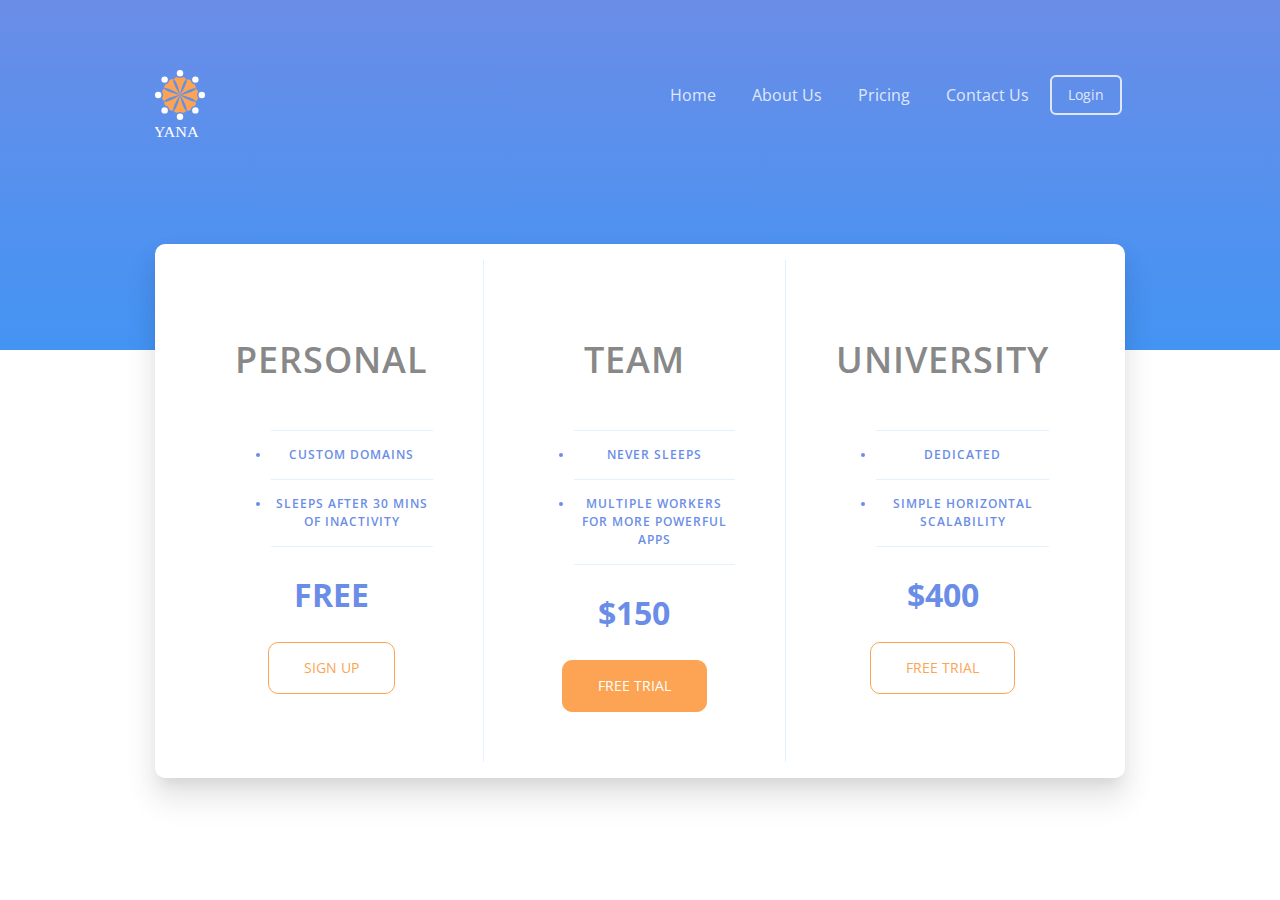
==== pricing.html @ 25395c1e "pricing page" ====
<!doctype html>
<html lang="en">
    <head>
        <meta charset="utf-8" />
        <link rel="icon" type="image/png" href="assets/img/favicon.ico">
        <meta http-equiv="X-UA-Compatible" content="IE=edge,chrome=1" />
        <title>Yana LLC | Home Page</title>
        <meta content='width=device-width, initial-scale=1.0, maximum-scale=1.0, user-scalable=0' name='viewport' />
        <meta name="viewport" content="width=device-width" />

        <link href="assets/css/bootstrap.css" rel="stylesheet" />
        <link href="assets/css/landing-page.css" rel="stylesheet"/>
        <link href="assets/css/pricing.css" rel="stylesheet"/>

        <!--     Fonts and icons     -->
        <link href="https://maxcdn.bootstrapcdn.com/font-awesome/4.2.0/css/font-awesome.min.css" rel="stylesheet">
        <link href='https://fonts.googleapis.com/css?family=Open+Sans:300italic,400,300' rel='stylesheet' type='text/css'>
        <link href="assets/css/pe-icon-7-stroke.css" rel="stylesheet" />

    </head>
    <body class="landing-page landing-page1">
        <nav class="navbar navbar-transparent navbar-top" role="navigation">
            <div class="container">
                <!-- Brand and toggle get grouped for better mobile display -->
                <div class="navbar-header">
                    <button id="menu-toggle" type="button" class="navbar-toggle" data-toggle="collapse" data-target="#example">
                    <span class="sr-only">Toggle navigation</span>
                    <span class="icon-bar bar1"></span>
                    <span class="icon-bar bar2"></span>
                    <span class="icon-bar bar3"></span>
                    </button>
                    <a href="http://www.creative-tim.com">
                        <div class="logo-container">
                            <div class="logo">
                                <img src="assets/img/yanasecondary.svg" alt="Yana Logo">
                                <img src="assets/img/yanawordssecondary.svg" alt="Yana Logo">
                            </div>
                        </div>
                    </a>
                </div>
                <!-- Collect the nav links, forms, and other content for toggling -->
                <div class="collapse navbar-collapse" id="example" >
                    <ul class="nav navbar-nav navbar-right">
                        <li>
                            <a href="index.html">
                            Home
                            </a>
                        </li>
                        <li>
                            <a href="#">
                            About Us
                            </a>
                        </li>
                        <li>
                            <a href="#pricing.html">
                            Pricing
                            </a>
                        </li>
                        <li>
                            <a href="#">
                            Contact Us
                            </a>
                        </li>
                        <li>
                            <a href="#" class="btn btn-neutral btn-lg">
                            Login
                            </a>
                        </li>
                    </ul>
                </div>
                <!-- /.navbar-collapse -->
            </div>
        </nav>
        <div class="background">
  <div class="container">
    <div class="panel pricing-table">

      <div class="pricing-plan">
        <img src="https://s22.postimg.cc/8mv5gn7w1/paper-plane.png" alt="" class="pricing-img">
        <h2 class="pricing-header">Personal</h2>
        <ul class="pricing-features">
          <li class="pricing-features-item">Custom domains</li>
          <li class="pricing-features-item">Sleeps after 30 mins of inactivity</li>
        </ul>
        <span class="pricing-price">Free</span>
        <a href="#/" class="pricing-button">Sign up</a>
      </div>

      <div class="pricing-plan">
        <img src="https://s28.postimg.cc/ju5bnc3x9/plane.png" alt="" class="pricing-img">
        <h2 class="pricing-header">Team</h2>
        <ul class="pricing-features">
          <li class="pricing-features-item">Never sleeps</li>
          <li class="pricing-features-item">Multiple workers for more powerful apps</li>
        </ul>
        <span class="pricing-price">$150</span>
        <a href="#/" class="pricing-button is-featured">Free trial</a>
      </div>

      <div class="pricing-plan">
        <img src="https://s21.postimg.cc/tpm0cge4n/space-ship.png" alt="" class="pricing-img">
        <h2 class="pricing-header">University</h2>
        <ul class="pricing-features">
          <li class="pricing-features-item">Dedicated</li>
          <li class="pricing-features-item">Simple horizontal scalability</li>
        </ul>
        <span class="pricing-price">$400</span>
        <a href="#/" class="pricing-button">Free trial</a>
      </div>

    </div>
  </div>
</div>
    </body>
    <script src="assets/js/jquery-1.10.2.js" type="text/javascript"></script>
    <script src="assets/js/jquery-ui-1.10.4.custom.min.js" type="text/javascript"></script>
    <script src="assets/js/bootstrap.js" type="text/javascript"></script>
    <script src="assets/js/awesome-landing-page.js" type="text/javascript"></script>
</html>
---- assets/css/landing-page.css ----
/*!

 =========================================================
 * Awesome Landing Page - v1.2.2
 =========================================================

 * Product Page: https://www.creative-tim.com/product/awesome-landing-page
 * Copyright 2017 Creative Tim (http://www.creative-tim.com)
 * Licensed under MIT (https://github.com/creativetimofficial/awesome-landing-page/blob/master/LICENSE.md)

 =========================================================

 * The above copyright notice and this permission notice shall be included in all copies or substantial portions of the Software.
 */

/*           Font Smoothing      */
h1, .h1, h2, .h2, h3, .h3, h4, .h4, h5, .h5, h6, .h6, p, .navbar, .brand, .btn-simple, a, .td-name, td {
  -moz-osx-font-smoothing: grayscale;
  -webkit-font-smoothing: antialiased;
  font-family: "Helvetica Neue","Open Sans",Arial,sans-serif;
}

h1, .h1, h2, .h2, h3, .h3, h4, .h4 {
  font-weight: 400;
  margin: 30px 0 15px;
}

h1, .h1 {
  font-size: 52px;
}

h2, .h2 {
  font-size: 36px;
}

h3, .h3 {
  font-size: 28px;
  margin: 20px 0 10px;
}

h4, .h4 {
  font-size: 22px;
  line-height: 30px;
}

h5, .h5 {
  font-size: 18px;
  margin-bottom: 15px;
}

h6, .h6 {
  font-size: 14px;
  font-weight: 600;
  text-transform: uppercase;
}

p {
  font-size: 16px;
  line-height: 1.5;
}

/*     General overwrite     */
body {
  font-family: "Helvetica Neue","Open Sans",Arial,sans-serif;
}

a {
  color: #2ca8ff;
}
a:hover, a:focus {
  color: #109cff;
  text-decoration: none;
}

a:focus, a:active {
  outline: 0;
}

.navbar {
  -webkit-transition: all 300ms linear;
  -moz-transition: all 300ms linear;
  -o-transition: all 300ms linear;
  -ms-transition: all 300ms linear;
  transition: all 300ms linear;
}

.btn-hover, i {
  -webkit-transition: all 150ms linear;
  -moz-transition: all 150ms linear;
  -o-transition: all 150ms linear;
  -ms-transition: all 150ms linear;
  transition: all 150ms linear;
}

.fa {
  width: 18px;
  text-align: center;
}

.btn {
  border-width: 2px;
  background-color: transparent;
  font-weight: 400;
  opacity: 0.8;
  filter: alpha(opacity=80);
  padding: 8px 16px;
  border-color: #888888;
  color: #888888;
}
.btn:hover, .btn:focus, .btn:active, .btn.active, .open > .btn.dropdown-toggle {
  background-color: transparent;
  color: #777777;
  border-color: #777777;
}
.btn:disabled, .btn[disabled], .btn.disabled {
  background-color: transparent;
  border-color: #888888;
}
.btn.btn-fill {
  color: white;
  background-color: #888888;
  opacity: 1;
  filter: alpha(opacity=100);
}
.btn.btn-fill:hover, .btn.btn-fill:focus, .btn.btn-fill:active, .btn.btn-fill.active, .open > .btn.btn-fill.dropdown-toggle {
  background-color: #777777;
  color: white;
}
.btn.btn-fill .caret {
  border-top-color: white;
}
.btn .caret {
  border-top-color: #888888;
}
.btn:hover, .btn:focus {
  opacity: 1;
  filter: alpha(opacity=100);
  outline: 0 !important;
}
.btn:active, .btn.active, .open > .btn.dropdown-toggle {
  -webkit-box-shadow: none;
  box-shadow: none;
  outline: 0 !important;
}
.btn.btn-icon {
  padding: 8px;
}

.btn-primary {
  border-color: #3472f7;
  color: #3472f7;
}
.btn-primary:hover, .btn-primary:focus, .btn-primary:active, .btn-primary.active, .open > .btn-primary.dropdown-toggle {
  background-color: transparent;
  color: #1d62f0;
  border-color: #1d62f0;
}
.btn-primary:disabled, .btn-primary[disabled], .btn-primary.disabled {
  background-color: transparent;
  border-color: #3472f7;
}
.btn-primary.btn-fill {
  color: white;
  background-color: #3472f7;
  opacity: 1;
  filter: alpha(opacity=100);
}
.btn-primary.btn-fill:hover, .btn-primary.btn-fill:focus, .btn-primary.btn-fill:active, .btn-primary.btn-fill.active, .open > .btn-primary.btn-fill.dropdown-toggle {
  background-color: #1d62f0;
  color: white;
}
.btn-primary.btn-fill .caret {
  border-top-color: white;
}
.btn-primary .caret {
  border-top-color: #3472f7;
}

.btn-success {
  border-color: #3ABE41;
  color: #3ABE41;
}
.btn-success:hover, .btn-success:focus, .btn-success:active, .btn-success.active, .open > .btn-success.dropdown-toggle {
  background-color: transparent;
  color: #3ABE41;
  border-color: #34aa3a;
}
.btn-success:disabled, .btn-success[disabled], .btn-success.disabled {
  background-color: transparent;
  border-color: #3ABE41;
}
.btn-success.btn-fill {
  color: white;
  background-color: #3ABE41;
  opacity: 1;
  filter: alpha(opacity=100);
}
.btn-success.btn-fill:hover, .btn-success.btn-fill:focus, .btn-success.btn-fill:active, .btn-success.btn-fill.active, .open > .btn-success.btn-fill.dropdown-toggle {
  background-color: #34aa3a;
  color: white;
}
.btn-success.btn-fill .caret {
  border-top-color: white;
}
.btn-success .caret {
  border-top-color: #3ABE41;
}

.btn-info {
  border-color: #FCA453;
  color: #FCA453;
}
.btn-info:hover, .btn-info:focus, .btn-info:active, .btn-info.active, .open > .btn-info.dropdown-toggle {
  background-color: transparent;
  color: #109cff;
  border-color: #FCA453;
}
.btn-info:disabled, .btn-info[disabled], .btn-info.disabled {
  background-color: transparent;
  border-color: #FCA453;
}
.btn-info.btn-fill {
  color: white;
  background-color: #FCA453;
  opacity: 1;
  filter: alpha(opacity=100);
}
.btn-info.btn-fill:hover, .btn-info.btn-fill:focus, .btn-info.btn-fill:active, .btn-info.btn-fill.active, .open > .btn-info.btn-fill.dropdown-toggle {
  background-color: #fff;
  color: #FCA453;
}
.btn-info.btn-fill .caret {
  border-top-color: white;
}
.btn-info .caret {
  border-top-color: #2ca8ff;
}

.btn-warning {
  border-color: #FFA17F;
  color: #FFA17F;
}
.btn-warning:hover, .btn-warning:focus, .btn-warning:active, .btn-warning.active, .open > .btn-warning.dropdown-toggle {
  background-color: transparent;
  color: #ff967f;
  border-color: #ff967f;
}
.btn-warning:disabled, .btn-warning[disabled], .btn-warning.disabled {
  background-color: transparent;
  border-color: #ff9500;
}
.btn-warning.btn-fill {
  color: white;
  background-color: #FFA17F;
  opacity: 1;
  filter: alpha(opacity=100);
}
.btn-warning.btn-fill:hover, .btn-warning.btn-fill:focus, .btn-warning.btn-fill:active, .btn-warning.btn-fill.active, .open > .btn-warning.btn-fill.dropdown-toggle {
  background-color: #ff967f;
  color: white;
}
.btn-warning.btn-fill .caret {
  border-top-color: white;
}
.btn-warning .caret {
  border-top-color: #ff9500;
}

.btn-danger {
  border-color: #E01724;
  color: #E01724;
}
.btn-danger:hover, .btn-danger:focus, .btn-danger:active, .btn-danger.active, .open > .btn-danger.dropdown-toggle {
  background-color: transparent;
  color: #C91420;
  border-color: #C91420;
}
.btn-danger:disabled, .btn-danger[disabled], .btn-danger.disabled {
  background-color: transparent;
  border-color: #E01724;
}
.btn-danger.btn-fill {
  color: white;
  background-color: #E01724;
  opacity: 1;
  filter: alpha(opacity=100);
}
.btn-danger.btn-fill:hover, .btn-danger.btn-fill:focus, .btn-danger.btn-fill:active, .btn-danger.btn-fill.active, .open > .btn-danger.btn-fill.dropdown-toggle {
  background-color: #C91420;
  color: white;
}
.btn-danger.btn-fill .caret {
  border-top-color: white;
}
.btn-danger .caret {
  border-top-color: #E01724;
}

.btn-neutral {
  border-color: white;
  color: white;
}
.btn-neutral:hover, .btn-neutral:focus, .btn-neutral:active, .btn-neutral.active, .open > .btn-neutral.dropdown-toggle {
  background-color: transparent;
  color: white;
  border-color: white;
}
.btn-neutral:disabled, .btn-neutral[disabled], .btn-neutral.disabled {
  background-color: transparent;
  border-color: white;
}
.btn-neutral.btn-fill {
  color: white;
  background-color: white;
  opacity: 1;
  filter: alpha(opacity=100);
}
.btn-neutral.btn-fill:hover, .btn-neutral.btn-fill:focus, .btn-neutral.btn-fill:active, .btn-neutral.btn-fill.active, .open > .btn-neutral.btn-fill.dropdown-toggle {
  background-color: white;
  color: white;
}
.btn-neutral.btn-fill .caret {
  border-top-color: white;
}
.btn-neutral .caret {
  border-top-color: white;
}
.btn-neutral:active, .btn-neutral.active, .open > .btn-neutral.dropdown-toggle {
  background-color: white;
  color: #888888;
}
.btn-neutral.btn-fill, .btn-neutral.btn-fill:hover, .btn-neutral.btn-fill:focus {
  color: #888888;
}
.btn-neutral.btn-simple:active, .btn-neutral.btn-simple.active {
  background-color: transparent;
}

.btn:disabled, .btn[disabled], .btn.disabled {
  opacity: 0.5;
  filter: alpha(opacity=50);
}

.btn-round {
  border-width: 1px;
  border-radius: 30px !important;
  padding: 9px 18px;
}
.btn-round.btn-icon {
  padding: 9px;
}

.btn-simple {
  border: 0;
  font-size: 16px;
  padding: 8px 16px;
}
.btn-simple.btn-icon {
  padding: 8px;
}

.btn-lg {
  font-size: 18px;
  border-radius: 6px;
  padding: 14px 30px;
  font-weight: 400;
}
.btn-lg.btn-round {
  padding: 15px 30px;
}
.btn-lg.btn-simple {
  padding: 16px 30px;
}

.btn-sm {
  font-size: 12px;
  border-radius: 3px;
  padding: 5px 10px;
}
.btn-sm.btn-round {
  padding: 6px 10px;
}
.btn-sm.btn-simple {
  padding: 7px 10px;
}

.btn-xs {
  font-size: 12px;
  border-radius: 3px;
  padding: 1px 5px;
}
.btn-xs.btn-round {
  padding: 2px 5px;
}
.btn-xs.btn-simple {
  padding: 3px 5px;
}

.btn-wd {
  min-width: 140px;
}

.btn-group.select {
  width: 100%;
}

.btn-group.select .btn {
  text-align: left;
}

.btn-group.select .caret {
  position: absolute;
  top: 50%;
  margin-top: -1px;
  right: 8px;
}

.section {
  padding: 30px 0;
  position: relative;
  background-color: #FFFFFF;
}

.section-orange {
  background-color: #FEF2E8;
}

.section-white {
  background-color: #FFFFFF;
}

.navbar {
  border: 0;
  font-size: 16px;
}
.navbar .navbar-brand {
  font-weight: 600;
  margin: 5px 0px;
  padding: 20px 15px;
  font-size: 20px;
}
.navbar .navbar-nav > li > a {
  padding: 10px 15px;
  margin: 15px 3px;
}
.navbar .navbar-nav > li > a.btn {
  margin: 15px 3px;
  padding: 8px 16px;
}
.navbar .navbar-nav > li > a.btn-round {
  margin: 16px 3px;
}
.navbar .navbar-nav > li > a [class^="fa"] {
  font-size: 19px;
  position: relative;
  top: 1px;
}
.navbar .btn {
  margin: 15px 3px;
  font-size: 14px;
}
.navbar .btn-simple {
  font-size: 16px;
}

.navbar-transparent .navbar-brand, [class*="navbar-ct"] .navbar-brand {
  color: white;
  opacity: 0.9;
  filter: alpha(opacity=90);
}
.navbar-transparent .navbar-brand:focus, .navbar-transparent .navbar-brand:hover, [class*="navbar-ct"] .navbar-brand:focus, [class*="navbar-ct"] .navbar-brand:hover {
  background-color: transparent;
  opacity: 1;
  filter: alpha(opacity=100);
}
.navbar-transparent .navbar-nav > li > a, [class*="navbar-ct"] .navbar-nav > li > a {
  color: white;
  border-color: white;
  opacity: 0.8;
  filter: alpha(opacity=80);
}
.navbar-transparent .navbar-nav > .active > a,
.navbar-transparent .navbar-nav > .active > a:hover,
.navbar-transparent .navbar-nav > .active > a:focus,
.navbar-transparent .navbar-nav > li > a:hover,
.navbar-transparent .navbar-nav > li > a:focus, [class*="navbar-ct"] .navbar-nav > .active > a,
[class*="navbar-ct"] .navbar-nav > .active > a:hover,
[class*="navbar-ct"] .navbar-nav > .active > a:focus,
[class*="navbar-ct"] .navbar-nav > li > a:hover,
[class*="navbar-ct"] .navbar-nav > li > a:focus {
  background-color: transparent;
  border-radius: 3px;
  color: white;
  opacity: 1;
  filter: alpha(opacity=100);
}
.navbar-transparent .navbar-nav > .dropdown > a .caret,
.navbar-transparent .navbar-nav > .dropdown > a:hover .caret,
.navbar-transparent .navbar-nav > .dropdown > a:focus .caret, [class*="navbar-ct"] .navbar-nav > .dropdown > a .caret,
[class*="navbar-ct"] .navbar-nav > .dropdown > a:hover .caret,
[class*="navbar-ct"] .navbar-nav > .dropdown > a:focus .caret {
  border-bottom-color: white;
  border-top-color: white;
}
.navbar-transparent .navbar-nav > .open > a,
.navbar-transparent .navbar-nav > .open > a:hover,
.navbar-transparent .navbar-nav > .open > a:focus, [class*="navbar-ct"] .navbar-nav > .open > a,
[class*="navbar-ct"] .navbar-nav > .open > a:hover,
[class*="navbar-ct"] .navbar-nav > .open > a:focus {
  background-color: transparent;
  color: white;
  opacity: 1;
  filter: alpha(opacity=100);
}
.navbar-transparent .btn-default, [class*="navbar-ct"] .btn-default {
  color: white;
  border-color: white;
}
.navbar-transparent .btn-default.btn-fill, [class*="navbar-ct"] .btn-default.btn-fill {
  color: #9a9a9a;
  background-color: white;
  opacity: 0.9;
  filter: alpha(opacity=90);
}
.navbar-transparent .btn-default.btn-fill:hover,
.navbar-transparent .btn-default.btn-fill:focus,
.navbar-transparent .btn-default.btn-fill:active,
.navbar-transparent .btn-default.btn-fill.active,
.navbar-transparent .open .dropdown-toggle.btn-fill.btn-default, [class*="navbar-ct"] .btn-default.btn-fill:hover,
[class*="navbar-ct"] .btn-default.btn-fill:focus,
[class*="navbar-ct"] .btn-default.btn-fill:active,
[class*="navbar-ct"] .btn-default.btn-fill.active,
[class*="navbar-ct"] .open .dropdown-toggle.btn-fill.btn-default {
  border-color: white;
  opacity: 1;
  filter: alpha(opacity=100);
}

.navbar-transparent .dropdown-menu .divider {
  background-color: rgba(255, 255, 255, 0.2);
}

.footer {
  background-color: white;
  line-height: 20px;
}
.footer nav > ul {
  list-style: none;
  margin: 0;
  padding: 0;
  font-weight: normal;
}
.footer nav > ul a:not(.btn) {
  color: #9a9a9a;
  display: block;
  margin-bottom: 3px;
}
.footer nav > ul a:not(.btn):hover, .footer nav > ul a:not(.btn):focus {
  color: #777777;
}
.footer .social-area {
  padding: 15px 0;
}
.footer .social-area h5 {
  padding-bottom: 15px;
}
.footer .social-area > a:not(.btn) {
  color: #9a9a9a;
  display: inline-block;
  vertical-align: top;
  padding: 10px 5px;
  font-size: 20px;
  font-weight: normal;
  line-height: 20px;
  text-align: center;
}
.footer .social-area > a:not(.btn):hover, .footer .social-area > a:not(.btn):focus {
  color: #777777;
}
.footer .copyright {
  color: #777777;
  padding: 10px 15px;
  margin: 15px 3px;
  line-height: 20px;
  text-align: center;
}
.footer hr {
  border-color: #dddddd;
}
.footer .title {
  color: #777777;
}

.footer:not(.footer-big) nav > ul {
  font-size: 16px;
}
.footer:not(.footer-big) nav > ul li {
  margin-left: 20px;
  float: left;
}
.footer:not(.footer-big) nav > ul a {
  padding: 10px 0px;
  margin: 15px 10px 15px 0px;
}

.footer-default {
  background-color: whitesmoke;
}

.btn-social {
  opacity: 0.85;
  padding: 8px 9px;
}
.btn-social .fa {
  font-size: 18px;
  vertical-align: middle;
  display: inline-block;
}
.btn-social.btn-simple {
  padding: 9px 5px;
  font-size: 16px;
}
.btn-social.btn-simple .fa {
  font-size: 20px;
  position: relative;
  top: -2px;
  width: 24px;
}

.btn-facebook {
  border-color: #3b5998;
  color: #3b5998;
}
.btn-facebook:hover, .btn-facebook:focus, .btn-facebook:active, .btn-facebook.active, .open > .btn-facebook.dropdown-toggle {
  background-color: transparent;
  color: #3b5998;
  border-color: #3b5998;
  opacity: 1;
}
.btn-facebook:disabled, .btn-facebook[disabled], .btn-facebook.disabled {
  background-color: transparent;
  border-color: #3b5998;
}
.btn-facebook.btn-fill {
  color: white;
  background-color: #3b5998;
  opacity: 0.9;
}
.btn-facebook.btn-fill:hover, .btn-facebook.btn-fill:focus, .btn-facebook.btn-fill:active, .btn-facebook.btn-fill.active, .open > .btn-facebook.btn-fill.dropdown-toggle {
  background-color: #3b5998;
  color: white;
  opacity: 1;
}

.btn-twitter {
  border-color: #55acee;
  color: #55acee;
}
.btn-twitter:hover, .btn-twitter:focus, .btn-twitter:active, .btn-twitter.active, .open > .btn-twitter.dropdown-toggle {
  background-color: transparent;
  color: #55acee;
  border-color: #55acee;
  opacity: 1;
}
.btn-twitter:disabled, .btn-twitter[disabled], .btn-twitter.disabled {
  background-color: transparent;
  border-color: #55acee;
}
.btn-twitter.btn-fill {
  color: white;
  background-color: #55acee;
  opacity: 0.9;
}
.btn-twitter.btn-fill:hover, .btn-twitter.btn-fill:focus, .btn-twitter.btn-fill:active, .btn-twitter.btn-fill.active, .open > .btn-twitter.btn-fill.dropdown-toggle {
  background-color: #55acee;
  color: white;
  opacity: 1;
}

.btn-pinterest {
  border-color: #cc2127;
  color: #cc2127;
}
.btn-pinterest:hover, .btn-pinterest:focus, .btn-pinterest:active, .btn-pinterest.active, .open > .btn-pinterest.dropdown-toggle {
  background-color: transparent;
  color: #cc2127;
  border-color: #cc2127;
  opacity: 1;
}
.btn-pinterest:disabled, .btn-pinterest[disabled], .btn-pinterest.disabled {
  background-color: transparent;
  border-color: #cc2127;
}
.btn-pinterest.btn-fill {
  color: white;
  background-color: #cc2127;
  opacity: 0.9;
}
.btn-pinterest.btn-fill:hover, .btn-pinterest.btn-fill:focus, .btn-pinterest.btn-fill:active, .btn-pinterest.btn-fill.active, .open > .btn-pinterest.btn-fill.dropdown-toggle {
  background-color: #cc2127;
  color: white;
  opacity: 1;
}
.border-top{
  border-top: 1px solid #e2e2e2;
}

.parallax .parallax-image  {
  width: 100%;
  position: relative;
  height: 100%;

}

.parallax .parallax-image.second-image{
  position: absolute;
  right: -200px;
  top: 0;
}

.landing-page ol{
  font-weight: 300;
}

.landing-page .section p{
  margin-top: 30px;
  line-height: 28px;
  font-size: 18px;
  font-weight: 200;
}
.landing-page .section-description h5 {
  margin-top: 40px;
}
.landing-page .img-container {
  border-radius: 10px;
  overflow: hidden;
}
.landing-page .img-container img {
  width: 100%;
}
.landing-page .section-testimonials .carousel-control {
  left: -70px;
}
.landing-page .section-testimonials .carousel-control .fa {
  top: 40%;
}
.landing-page .section-testimonials .carousel-control.right {
  right: -40px;
  left: auto;
}
.landing-page .section-clients {
  padding: 50px 0;
}
.landing-page .section-clients .info .icon {
  background: transparent;
}
.landing-page .section-clients .icon i {
  color: #AAAAAA;
}
.landing-page .section-clients h3 {
  margin-top: 10px;
}
.landing-page .social-line {
  border-bottom: 1px solid #dddddd;
}
.landing-page .carousel-indicators {
  bottom: -50px;
}
.landing-page .carousel-indicators li {
  margin: 1px 10px;
  border-color: #888888;
}
.landing-page .carousel-indicators .active{
  background-color: #888888;
}
.landing-page .carousel-indicators.carousel-indicators-blue li {
  border-color: #00bbff;
}
.landing-page .carousel-indicators.carousel-indicators-blue .active {
  background-color: #00bbff;
}
.landing-page .carousel-indicators.carousel-indicators-green li {
  border-color: #3ABE41;
}
.landing-page .carousel-indicators.carousel-indicators-green .active {
  background-color: #3ABE41;
}
.landing-page .carousel-indicators.carousel-indicators-orange li {
  border-color: #FFA17F;
}
.landing-page .carousel-indicators.carousel-indicators-orange .active {
  background-color: #FFA17F;
}
.landing-page .carousel-indicators.carousel-indicators-red li {
  border-color: #E01724;
}
.landing-page .carousel-indicators.carousel-indicators-red .active {
  background-color: #E01724;
}
.landing-page .carousel-inner > .item > img,
.landing-page .carousel-inner > .item > a > img {
  display: block;
  margin: 0 auto;
  height: auto;
  border-radius: 10px;
  width: 100%;
}
.landing-page .carousel.fade {
  opacity: 1;
}
.landing-page .carousel.fade .item {
  -moz-transition: opacity ease-in-out .7s;
  -o-transition: opacity ease-in-out .7s;
  -webkit-transition: opacity ease-in-out .7s;
  transition: opacity ease-in-out .7s;
  left: 0 !important;
  opacity: 0;
  top: 0;
  position: absolute;
  width: 100%;
  display: block !important;
  z-index: 1;
}
.landing-page .carousel.fade .item:first-child {
  top: auto;
  position: relative;
}
.landing-page .carousel.fade .item.active {
  opacity: 1;
  -moz-transition: opacity ease-in-out .7s;
  -o-transition: opacity ease-in-out .7s;
  -webkit-transition: opacity ease-in-out .7s;
  transition: opacity ease-in-out .7s;
  z-index: 2;
}

.section.section-clients {
  padding: 0;
}
.logo-container .logo{
    overflow: hidden;
    width: 50px;
    float: left;
}

.logo-container .brand{
    font-size: 18px;
    color: #FFFFFF;
    line-height: 20px;
    float: left;
    margin-left: 10px;
    margin-top: 5px;
    width: 50px;
    height: 50px;
}
.logo-container{
    margin-top: 10px;
}
.logo-container .logo img{
    width: 100%;
}

.landing-page1 .container{
  max-width: 970px;
}

.landing-page2 .container{
  max-width: 1170px;
}

 .header-text{
      text-transform: uppercase;
      font-weight: 200;
      color: #333;
      margin-bottom: 20px;
      font-size: 30px;
      position: relative;
      line-height: 24px;
}
.section-clients .header-text,
.section-clients p {
  color: #fff;
  font-weight: 600;
}
.landing-page .navbar-top {
  position: absolute;
  top: 0;
  right: 0;
  left: 0;
  z-index: 1030;
}

.landing-page .parallax {
  width: 100%;
  height: auto;

  display: block;
  background-size: 100%;
}
.landing-page .parallax.section-clients {
  height: 550px;
  margin-top: 80px;
  overflow: hidden;
  padding-top: 50px;
}

.landing-page .parallax .container{
  z-index: 2;
  position: absolute;
  top: 0;
  margin-left: auto;
  margin-right: auto;
  left: 0;
  right: 0;
}

.filter-gradient{
  position: relative;
}
.filter-gradient:after{
    background-size: 2000px;
    position: absolute;
    left: 0;
    top: 0;
    width: 100%;
    height: 100%;
    display: block;
    z-index: 1;
    content: "";
    opacity: .7;
}
.filter-gradient.gray:after{
/* IE9 SVG, needs conditional override of 'filter' to 'none' */
background: url([data-uri]);
background: -moz-linear-gradient(top,  rgba(35,37,38,1) 0%, rgba(65,67,69,0.87) 100%); /* FF3.6+ */
background: -webkit-gradient(linear, left top, left bottom, color-stop(0%,rgba(35,37,38,1)), color-stop(100%,rgba(65,67,69,0.87))); /* Chrome,Safari4+ */
background: -webkit-linear-gradient(top,  rgba(35,37,38,1) 0%,rgba(65,67,69,0.87) 100%); /* Chrome10+,Safari5.1+ */
background: -o-linear-gradient(top,  rgba(35,37,38,1) 0%,rgba(65,67,69,0.87) 100%); /* Opera 11.10+ */
background: -ms-linear-gradient(top,  rgba(35,37,38,1) 0%,rgba(65,67,69,0.87) 100%); /* IE10+ */
background: linear-gradient(to bottom,  rgba(35,37,38,1) 0%,rgba(65,67,69,0.87) 100%); /* W3C */
filter: progid:DXImageTransform.Microsoft.gradient( startColorstr='#232526', endColorstr='#de414345',GradientType=0 ); /* IE6-8 */

}
.filter-gradient.blue:after{
    background: rgba(54, 151, 142, 0.8) ; /* Old browsers */
    background: -moz-radial-gradient(center, ellipse cover,  #1e5799 0%, rgba(54, 151, 142, 0.8)  0%, #0C526C 100%, #3d7eaa 100%, #182848 100%, #6e48aa 100%, #6e48aa 100%); /* FF3.6+ */
    background: -webkit-gradient(radial, center center, 0px, center center, 100%, color-stop(0%,#1e5799), color-stop(0%,rgba(54, 151, 142, 0.8) ), color-stop(100%,#0C526C), color-stop(100%,#3d7eaa), color-stop(100%,#182848), color-stop(100%,#6e48aa), color-stop(100%,#6e48aa)); /* Chrome,Safari4+ */
    background: -webkit-radial-gradient(center, ellipse cover,  #1e5799 0%,rgba(54, 151, 142, 0.8)  0%,#0C526C 100%,#3d7eaa 100%,#182848 100%,#6e48aa 100%,#6e48aa 100%); /* Chrome10+,Safari5.1+ */
    background: -o-radial-gradient(center, ellipse cover,  #1e5799 0%,rgba(54, 151, 142, 0.8)  0%,#0C526C 100%,#3d7eaa 100%,#182848 100%,#6e48aa 100%,#6e48aa 100%); /* Opera 12+ */
    background: -ms-radial-gradient(center, ellipse cover,  #1e5799 0%,rgba(54, 151, 142, 0.8)  0%,#0C526C 100%,#3d7eaa 100%,#182848 100%,#6e48aa 100%,#6e48aa 100%); /* IE10+ */
    background: radial-gradient(ellipse at center,  #1e5799 0%,rgba(54, 151, 142, 0.8)  0%,#0C526C 100%,#3d7eaa 100%,#182848 100%,#6e48aa 100%,#6e48aa 100%); /* W3C */
    filter: progid:DXImageTransform.Microsoft.gradient( startColorstr='rgba(54, 151, 142, 0.8) ', endColorstr='#6e48aa',GradientType=1 ); /* IE6-9 fallback on horizontal gradient */
}
.filter-gradient.green:after{
/* IE9 SVG, needs conditional override of 'filter' to 'none' */
background: url([data-uri]);
background: -moz-linear-gradient(45deg,  rgba(52,143,80,1) 0%, rgba(86, 211, 146, 0.75) 100%); /* FF3.6+ */
background: -webkit-gradient(linear, left bottom, right top, color-stop(0%,rgba(52,143,80,1)), color-stop(100%,rgba(86, 211, 146, 0.75))); /* Chrome,Safari4+ */
background: -webkit-linear-gradient(45deg,  rgba(52,143,80,1) 0%,rgba(86, 211, 146, 0.75) 100%); /* Chrome10+,Safari5.1+ */
background: -o-linear-gradient(45deg,  rgba(52,143,80,1) 0%,rgba(86, 211, 146, 0.75) 100%); /* Opera 11.10+ */
background: -ms-linear-gradient(45deg,  rgba(52,143,80,1) 0%,rgba(86, 211, 146, 0.75) 100%); /* IE10+ */
background: linear-gradient(45deg,  rgba(52,143,80,1) 0%,rgba(86, 211, 146, 0.75) 100%); /* W3C */
filter: progid:DXImageTransform.Microsoft.gradient( startColorstr='#348f50', endColorstr='#de56b4d3',GradientType=1 ); /* IE6-8 fallback on horizontal gradient */

}
.filter-gradient.orange:after{
/* IE9 SVG, needs conditional override of 'filter' to 'none' */
background: url([data-uri]);
background: -moz-linear-gradient(top,  rgba(255,161,127,1) 0%, rgba(0,34,62,0.87) 100%); /* FF3.6+ */
background: -webkit-gradient(linear, left top, left bottom, color-stop(0%,rgba(255,161,127,1)), color-stop(100%,rgba(0,34,62,0.87))); /* Chrome,Safari4+ */
background: -webkit-linear-gradient(top,  rgba(255,161,127,1) 0%,rgba(0,34,62,0.87) 100%); /* Chrome10+,Safari5.1+ */
background: -o-linear-gradient(top,  rgba(255,161,127,1) 0%,rgba(0,34,62,0.87) 100%); /* Opera 11.10+ */
background: -ms-linear-gradient(top,  rgba(255,161,127,1) 0%,rgba(0,34,62,0.87) 100%); /* IE10+ */
background: linear-gradient(to bottom,  rgba(255,161,127,1) 0%,rgba(0,34,62,0.87) 100%); /* W3C */
filter: progid:DXImageTransform.Microsoft.gradient( startColorstr='#ffa17f', endColorstr='#de00223e',GradientType=0 ); /* IE6-8 */

}
.filter-gradient.red:after{
/* IE9 SVG, needs conditional override of 'filter' to 'none' */
background: url([data-uri]);
background: -moz-radial-gradient(center, ellipse cover,  rgba(224, 23, 36, 0.7)  1%, rgba(86,17,17,1) 100%); /* FF3.6+ */
background: -webkit-gradient(radial, center center, 0px, center center, 100%, color-stop(1%,rgba(224, 23, 36, 0.7) ), color-stop(100%,rgba(86,17,17,1))); /* Chrome,Safari4+ */
background: -webkit-radial-gradient(center, ellipse cover,  rgba(224, 23, 36, 0.7)  1%,rgba(86,17,17,1) 100%); /* Chrome10+,Safari5.1+ */
background: -o-radial-gradient(center, ellipse cover,  rgba(224, 23, 36, 0.7)  1%,rgba(86,17,17,1) 100%); /* Opera 12+ */
background: -ms-radial-gradient(center, ellipse cover,  rgba(224, 23, 36, 0.7)  1%,rgba(86,17,17,1) 100%); /* IE10+ */
background: radial-gradient(ellipse at center,  rgba(224, 23, 36, 0.7)  1%,rgba(86,17,17,1) 100%); /* W3C */
filter: progid:DXImageTransform.Microsoft.gradient( startColorstr='#de8e0009', endColorstr='#561111',GradientType=1 ); /* IE6-8 fallback on horizontal gradient */

}
.section-no-padding{
  padding-bottom: 0;
}

.landing-page .footer{
  padding: 20px 0;
}
.landing-page .parallax .parallax-background{
  position: relative;
  z-index: 1;
  width: 100%;
  height: 100%;
}
.landing-page .parallax .parallax-background img{
  width: 100%;
  height: auto;
  position: relative;
}
.landing-page .parallax .parallax-image{
  width: 100%;
  margin: 0 auto;
  margin-top: 145px;
  float: right;
  text-align: center;
}

.landing-page .parallax .parallax-image img {
  height: auto;
  width: 100%;
}

.landing-page .parallax .parallax-image img.phone{
  width:100%;
  float: right;
}

.landing-page .parallax .parallax-background img.flipped{
   -moz-transform: scaleX(-1);
        -o-transform: scaleX(-1);
        -webkit-transform: scaleX(-1);
        transform: scaleX(-1);
        filter: FlipH;
        -ms-filter: "FlipH";
}

.landing-page .parallax .parallax-image .screen {
  position: absolute;
  z-index: 3;
}

.landing-page .parallax .description{
  margin-top: 200px;
  color: white;
  padding: 5px;
}

.landing-page .section-presentation .description{
  padding: 50px 5px 0;
}

.landing-page .parallax .description h2{
  text-shadow: 0 1px 5px rgba(0,0,0,0.2);
  font-weight: 200;
  font-size: 40px;
}

.landing-page .parallax .description h5 {
  line-height: 1.4;
  font-weight: 400;
  text-shadow: 0 1px 5px rgba(0,0,0,0.5);
  font-size: 18px;
}

.landing-page .parallax .buttons{
  width: 100%;
  display: inline-block;
  margin-top: 40px;
  }

  .landing-page .parallax .buttons h4{
    color: white;
    display: inline-block;
  }

  .landing-page .parallax .buttons h4 ~ .btn{
    margin-top: -10px;
    margin-left: 20px;
  }

  .landing-page .parallax .buttons .btn-simple{
    font-size: 30px;
  }



  .landing-page .logos {
    width: 100%;
    margin: 0 auto;
    text-align: center;
  }
  .landing-page .logos ul{
    display: block;
    width: 100%;
    margin: 0px auto;
    padding-top: 48px;
  }
   .landing-page .logos li{
    display: inline-block;
    margin: 0 17px;
   }

   .landing-page .section-presentation {
    overflow: hidden;
    width: 100%;
    min-height: 600px;
    margin-top: 30px;
   }

   .landing-page .section-presentation .iphone-presentation {
    position: relative;
    margin: 0 auto;
    width: 100%;
    height: auto;
   }

   .landing-page .section-no-padding .parallax {
    color: white;
    position: relative;
    overflow: hidden;
    width: 100%;
    height: 600px;
    text-align: center;
   }

   .landing-page .section-no-padding .parallax .info{
    position: absolute;
    left: 50%;
    -webkit-transform: translateX(-50%);
    -moz-transform:    translateX(-50%);
    -ms-transform:     translateX(-50%);
    -o-transform:      translateX(-50%);
    transform:         translateX(-50%);
    z-index: 20;
    top: 150px;

  }
  .landing-page .section-no-padding .parallax .info h1{
    font-size: 40px;
    font-weight: 300;
  }

   .landing-page .section-no-padding .parallax .info  a{
    position: relative;
    z-index: 10;

    }

   .landing-page .section-no-padding .parallax .info .btn-lg{
    margin-top: 75px;
    padding: 14px 80px;
   }

   .landing-page .section-demo{
    margin-top: 50px;
   }

   .landing-page .section-demo a{
    margin-top: 20px;
   }

   .landing-page .section-demo .demo-image{
    position: relative;
    width: 100%;
    display: block;
   }

   .landing-page .section-demo .demo-image img{
    width: 100%;
    height: auto;
    border-radius: 10px;
   }

   .landing-page .section-demo .row:first-child{
    margin-bottom: 100px;
   }

   .landing-page .section-demo .carousel-inner{
        border-radius: 10px;
        box-shadow: 0 1px 4px rgba(0, 0, 0, 0.23);
  }

   .landing-page .section-features{
        margin: 50px 0;
   }

   .landing-page .section-features .card{
        width: 100%;
        min-height: 390px;
        padding: 10px 30px;
        border: 1px solid #DDDDDD;
        border-radius: 10px;
        margin-top: 30px;
        text-align: center;
   }
   .landing-page .section-features .card .icon i{
        font-size: 63px;
        color: #9a9a9a;
        width: 85px;
        height: 85px;
        line-height: 80px;
        text-align: center;
        border-radius: 50%;
        margin: 0 auto;
        margin-top: 20px;
   }

    .landing-page .section-features .card.card-blue{
      border-color: #CCE7F5;
    }
    .landing-page .section-features .card.card-blue .icon i{
      color:#00bbff;
    }
    .landing-page .section-features .card.card-green{
      border-color: #BDF8C0;
    }
    .landing-page .section-features .card.card-green .icon i{
      color:#3ABE41;
    }
    .landing-page .section-features .card.card-orange{
      border-color: #FAD9CD;
    }
    .landing-page .section-features .card.card-orange .icon i{
      color:#ff967f;
    }
     .landing-page .section-features .card.card-red{
      border-color: #FFBFC3;
    }
    .landing-page .section-features .card.card-red .icon i{
      color:#E01724;
    }
    .landing-page .section-features .card  h4{
        font-weight: 300;
        font-size: 18px;
        margin: 30px 0 -15px;
   }

   .landing-page .section-features .card  p{
        font-size: 16px;
        line-height: 22px;
        color: #777;
   }


   .landing-page .section-testimonial{
     position: relative;
    width: 100%;
    min-height: 450px;
  }
  .landing-page .section-testimonial .carousel{
    margin-top: 50px;

  }
    .landing-page .section-testimonial .carousel-inner .item .mask{
      width: 100px;
      height: 100px;
      border-radius: 50%;
      border: 5px solid #ddd;
      overflow: hidden;
      display: block;
      margin: 0 auto;
    }

   .landing-page .section-testimonial .carousel-inner .item img{
      width: 100%;
      height: auto;
      display: block;
   }

   .landing-page .section-testimonial .carousel-inner .item .carousel-testimonial-caption{
    text-align: center;
    max-width: 700px;
    margin: 0 auto;
   }

   .landing-page .section-testimonial .carousel-inner  h3{
    font-weight: 300;
    font-size: 30px;
    line-height: 46px;
   }

   .landing-page .section-testimonial .carousel-inner  p{
    margin-top: 10px;
    color: #9a9a9a;
   }

   .landing-page .section-testimonial .carousel-control {
    color: #333;
    text-shadow: none;
   }

   .landing-page .carousel.fade {
  opacity: 1;
}
.landing-page .carousel.fade .item {
  -moz-transition: opacity ease-in-out .7s;
  -o-transition: opacity ease-in-out .7s;
  -webkit-transition: opacity ease-in-out .7s;
  transition: opacity ease-in-out .7s;
  left: 0 !important;
  opacity: 0;
  top: 0;
  position: absolute;
  width: 100%;
  display: block !important;
  z-index: 1;
}
.landing-page .carousel.fade .item:first-child {
  top: auto;
  position: relative;
}
.landing-page .carousel.fade .item.active {
  opacity: 1;
  -moz-transition: opacity ease-in-out .7s;
  -o-transition: opacity ease-in-out .7s;
  -webkit-transition: opacity ease-in-out .7s;
  transition: opacity ease-in-out .7s;
  z-index: 2;
}

.fixed-plugin{
    position: fixed;
    top: 150px;
    right: 0;
    width: 64px;
    background: rgba(0,0,0,.3);
    z-index: 1031;
    border-radius: 8px 0 0 8px;
    text-align: center;
}
.fixed-plugin .fa-cog{
    color: #FFFFFF;
/*     background-color: rgba(0,0,0,.2); */
    padding: 10px;
    border-radius: 0 0 6px 6px;
}
.fixed-plugin .dropdown-menu{
    right: 80px;
    left: auto;
    width: 440px;
}
.fixed-plugin .dropdown-menu:after, .fixed-plugin .dropdown-menu:before{
    right: 10px;
    margin-left: auto;
    left: auto;
}
.fixed-plugin .fa-circle-thin{
    color: #FFFFFF;
}
.fixed-plugin .active .fa-circle-thin{
    color: #00bbff;
}

.footer-dropdown{
  top: -120px !important;
}

.footer-dropdown:before, .footer-dropdown:after{
  top: 300px !important;
}

.fixed-plugin img{
    border-radius: 6px;
    width: 200px;
    max-height: 175px;
    float: left;
}

.fixed-plugin .active a,
.fixed-plugin a:hover{
    border-color: #00bbff;
}

.fixed-plugin .btn{
    margin: 10px 15px 0;
    color: #FFFFFF;
}
.fixed-plugin .btn:hover{
    color: #FFFFFF;
}
.fixed-plugin .badge{
    border: 3px solid #FFFFFF;
    border-radius: 50%;
    cursor: pointer;
    display: inline-block;
    height: 23px;
    margin-right: 5px;
    position: relative;
    width: 23px;
}
.fixed-plugin .badge.active, .fixed-plugin .badge:hover{
    border-color: #00bbff;
}
.fixed-plugin .badge-white{
    background-color: #eeeeee;
}
.fixed-plugin .badge-gray{
    background-color: #999999;
}
.fixed-plugin .badge-black{
    background-color: #5d5d5d;
}
.fixed-plugin .badge-orange{
    background-color: #FFA17F;
}
.fixed-plugin .badge-green{
    background-color: #3ABE41;
}
.fixed-plugin .badge-blue{
    background-color: #2ca8ff;
}
.fixed-plugin .badge-red{
    background-color: #E01724;
}
.fa{
    width: auto;
}

.fixed-plugin h5{
    font-size: 1em;
}
.fixed-plugin .dropdown-menu li{
    display: block;
    float: left;
    width: 100%;
    padding: 5px;
}

.fixed-plugin li.adjustments-line,
.fixed-plugin li.header-title{
    width: 100%;
    height: 50px;
    min-height: inherit;
}

.fixed-plugin li.header-title{
    height: 30px;
  line-height: 40px;
  font-size: 12px;
  font-weight: 600;
  text-transform: uppercase;
  padding: 0 15px;
}

.fixed-plugin .adjustments-line p{
    float: left;
    display: inline-block;
    margin-bottom: 0;
    font-size: 1em;
}
.fixed-plugin .adjustments-line .switch{
    float: right;
}
.fixed-plugin .dropdown-menu > li.adjustments-line > a{
      padding-right: 0;
      padding-left: 0;
      border-bottom: 1px solid #ddd;
      margin-left: 10px;
      margin-right: 10px;
}
.fixed-plugin .dropdown-menu > li:not(.adjustments-line) > a p{
  margin-top: 35px;
  font-size: 14px;
  margin-left: 14px;
}
.fixed-plugin .dropdown-menu > li > a:not(.switch-trigger){
      font-size: 16px;
      text-align: center;
      border-radius: 10px;
      background-color: #FFF;
      padding-left: 0;
      padding-right: 0;
      opacity: 1;
      cursor: pointer;
}

.fixed-plugin .dropdown-menu > li > a.switch-trigger:hover,
.fixed-plugin .dropdown-menu > li > a.switch-trigger:focus{
    background-color: transparent;
}
.fixed-plugin .dropdown-menu > .active > a:not(.switch-trigger),
.fixed-plugin .dropdown-menu > .active > a:not(.switch-trigger){
    border-color: #00bbff;
    background-color: #FFFFFF;
}

.fixed-plugin .dropdown-menu > li > a img{
    margin-top: auto;
    border: 3px solid transparent;
}

.fixed-plugin .dropdown-menu >li.active >a img{
  border-color: rgb(32, 195, 255);
}

.fixed-plugin .dropdown-menu >li > a:hover img{
  border-color: rgb(44, 168, 255);
}

.fixed-plugin .dropdown-menu > li.active > a p,
.fixed-plugin .dropdown-menu > li > a p,
.fixed-plugin .dropdown-menu > li.active > a:focus p{
    color: #777777;
}

.fixed-plugin .dropdown-menu > li > a:hover p{
  color: #333333;
}
.fixed-plugin .dropdown-menu:before,
.fixed-plugin .dropdown-menu:after{
    content: "";
    display: inline-block;
    position: absolute;
    top: 20px;
    width: 10px;
    transform: translateY(-50%);
    -webkit-transform: translateY(-50%);
    -moz-transform: translateY(-50%);
}
.fixed-plugin .dropdown-menu:before{
    border-bottom: 10px solid rgba(0, 0, 0, 0);
    border-left: 10px solid rgba(0,0,0,0.2);
    border-top: 10px solid rgba(0,0,0,0);
    right: -10px;
}

.fixed-plugin .dropdown-menu:after{
    border-bottom: 10px solid rgba(0, 0, 0, 0);
    border-left: 10px solid #FFFFFF;
    border-top: 10px solid rgba(0,0,0,0);
    right: -9px;
}

@media (max-width:768px){
    .fixed-plugin{
        top: 80px;
        right: 0px;
    }
    .main .container{
        margin-bottom: 50px;
    }
    #video_background{
        display: none;
    }
    .landing-page .parallax {
      overflow: hidden;
    }
    .landing-page .parallax.section-clients {
      margin-top: 0;
    }

}

@media (min-width: 768px){
    .navbar-form {
        margin-top: 21px;
        margin-bottom: 21px;
        padding-left: 5px;
        padding-right: 5px;
    }
    .navbar-nav > li > .dropdown-menu, .dropdown-menu{
        display: block;
        margin: 0;
        padding: 0;
        z-index: 9000;
        position: absolute;
        -webkit-border-radius: 10px;
        box-shadow: 1px 2px 3px rgba(0, 0, 0, 0.125);
        border-radius: 10px;
        -webkit-box-sizing: border-box;
        -moz-box-sizing: border-box;
        box-sizing: border-box;
        opacity: 0;
        -ms-filter: "alpha(opacity=0)";
        -webkit-filter: alpha(opacity=0);
        -moz-filter: alpha(opacity=0);
        -ms-filter: alpha(opacity=0);
        -o-filter: alpha(opacity=0);
        filter: alpha(opacity=0);
        -webkit-transform: scale(0);
        -moz-transform: scale(0);
        -o-transform: scale(0);
        -ms-transform: scale(0);
        transform: scale(0);
        -webkit-transition: all 300ms cubic-bezier(0.34, 1.61, 0.7, 1);
        -moz-transition: all 300ms cubic-bezier(0.34, 1.61, 0.7, 1);
        -o-transition: all 300ms cubic-bezier(0.34, 1.61, 0.7, 1);
        -ms-transition: all 300ms cubic-bezier(0.34, 1.61, 0.7, 1);
        transition: all 300ms cubic-bezier(0.34, 1.61, 0.7, 1);

    }
    .navbar-nav > li.open > .dropdown-menu, .open .dropdown-menu{
        -webkit-transform-origin: 29px -50px;
        -moz-transform-origin: 29px -50px;
        -o-transform-origin: 29px -50px;
        -ms-transform-origin: 29px -50px;
        transform-origin: 29px -50px;
        -webkit-transform: scale(1);
        -moz-transform: scale(1);
        -o-transform: scale(1);
        -ms-transform: scale(1);
        transform: scale(1);
        opacity: 1;
        -ms-filter: none;
        -webkit-filter: none;
        -moz-filter: none;
        -ms-filter: none;
        -o-filter: none;
        filter: none;
        padding: 5px 10px 15px;
    }
    .dropdown .dropdown-menu{
      top: -30px;
    }
    .fixed-plugin .dropdown-menu:before,
    .fixed-plugin .dropdown-menu:after{
        content: "";
        display: inline-block;
        position: absolute;
        top: 50px;
        width: 16px;
        transform: translateY(-50%);
        -webkit-transform: translateY(-50%);
        -moz-transform: translateY(-50%);
    }
    .fixed-plugin .dropdown-menu:before{
        border-bottom: 16px solid rgba(0, 0, 0, 0);
        border-left: 16px solid rgba(0,0,0,0.2);
        border-top: 16px solid rgba(0,0,0,0);
        right: -16px;
    }

    .fixed-plugin .dropdown-menu:after{
        border-bottom: 16px solid rgba(0, 0, 0, 0);
        border-left: 16px solid #FFFFFF;
        border-top: 16px solid rgba(0,0,0,0);
        right: -15px;
    }
}

@media (max-width: 767px){
  .fixed-plugin{
    position: absolute;
  }
  .fixed-plugin .dropdown-menu{
    top: 0;
    width: 220px;
  }
  .nav > li{
    text-align: center;
  }
  .navbar-toggle .icon-bar{
    background: white;
  }
  .navbar-toggle{
    padding: 16px 10px;
  }
  .logo-container .logo{
    margin-left: 20px;
  }
  .landing-page .wrapper{
    text-align: center;
  }
  .landing-page .navbar-top .container > .navbar-collapse{
    background: rgba(252,164,83, 1.0);
    margin-top: 20px;
  }
  .landing-page .parallax {
    height: 550px;
  }
  .landing-page .parallax .parallax-background img {
    width: auto;
    height: 100%;
  }
  .landing-page .parallax .description{
    margin-top: 65px;  }
  .landing-page .parallax .buttons{
    margin: 20px 0;
  }
  .landing-page .logos li{
    display: block;
    margin-top: 10px;
  }
  .landing-page .logos ul{
    padding-top: 20px;
  }
  .landing-page .section-presentation{
    margin: 0;
  }
  .landing-page .section-presentation{
    height: auto;
  }
  .landing-page .carousel-indicators{
    bottom: -30px;
  }
  .landing-page .carousel{
    min-height: 210px;
  }
  .footer nav.pull-left, .footer:not(.footer-big) nav > ul li, .pull-right {
    float: none !important;
  }
}

@media (min-width: 768px){
    .landing-page .navbar-top{
        padding-top: 10px;
    }
}
---- assets/css/pricing.css ----
.background {
  padding: 0 25px 25px;
  position: relative;
  width: 100%;
}

.background::after {
  content: '';
  background: #6A8DE7;
  background: -moz-linear-gradient(top, #6A8DE7 0%, #4394f4 100%);
  background: -webkit-linear-gradient(top, #6A8DE7 0%,#4394f4 100%);
  background: linear-gradient(to bottom, #6A8DE7 0%,#4394f4 100%);
  filter: progid:DXImageTransform.Microsoft.gradient( startColorstr='#6A8DE7', endColorstr='#4394f4',GradientType=0 );
  height: 350px;
  left: 0;
  position: absolute;
  top: 0;
  width: 100%;
  z-index: 1;
}

@media (min-width: 900px) {
  .background {
    padding: 0 0 25px;
  }
}

.container {
  margin: 0 auto;
  padding: 50px 0 0;
  max-width: 960px;
  width: 100%;
}

.panel {
  background-color: #fff;
  border-radius: 10px;
  margin-top: 20%;
  padding: 15px 25px;
  position: relative;
  width: 100%;
  z-index: 10;
}

.pricing-table {
  box-shadow: 0px 10px 13px -6px rgba(0, 0, 0, 0.08), 0px 20px 31px 3px rgba(0, 0, 0, 0.09), 0px 8px 20px 7px rgba(0, 0, 0, 0.02);
  display: flex;
  flex-direction: column;
}

@media (min-width: 900px) {
  .pricing-table {
    flex-direction: row;
  }
}

.pricing-table * {
  text-align: center;
  text-transform: uppercase;
}

.pricing-plan {
  border-bottom: 1px solid #e1f1ff;
  padding: 25px;
}

.pricing-plan:last-child {
  border-bottom: none;
}

@media (min-width: 900px) {
  .pricing-plan {
    border-bottom: none;
    border-right: 1px solid #e1f1ff;
    flex-basis: 100%;
    padding: 25px 50px;
  }

  .pricing-plan:last-child {
    border-right: none;
  }
}

.pricing-img {
  margin-bottom: 25px;
  max-width: 100%;
}

.pricing-header {
  color: #888;
  font-weight: 600;
  letter-spacing: 1px;
}

.pricing-features {
  color: #6A8DE7;
  font-weight: 600;
  letter-spacing: 1px;
  margin: 50px 0 25px;
}

.pricing-features-item {
  border-top: 1px solid #e1f1ff;
  font-size: 12px;
  line-height: 1.5;
  padding: 15px 0;
}

.pricing-features-item:last-child {
  border-bottom: 1px solid #e1f1ff;
}

.pricing-price {
  color: #6A8DE7;
  display: block;
  font-size: 32px;
  font-weight: 700;
}

.pricing-button {
  border: 1px solid #FCA453;
  border-radius: 10px;
  color: #FCA453;
  display: inline-block;
  margin: 25px 0;
  padding: 15px 35px;
  text-decoration: none;
  transition: all 150ms ease-in-out;
}

.pricing-button:hover,
.pricing-button:focus {
  background-color: #fff;
  color: #6A8DE7;
}

.pricing-button.is-featured {
  background-color: #FCA453;
  color: #fff;
}

.pricing-button.is-featured:hover,
.pricing-button.is-featured:active {
  background-color: #fff;
  color: #FCA453;
}
---- assets/css/pe-icon-7-stroke.css ----
@font-face {
	font-family: 'Pe-icon-7-stroke';
	src:url('../fonts/Pe-icon-7-stroke.eot?d7yf1v');
	src:url('../fonts/Pe-icon-7-stroke.eot?#iefixd7yf1v') format('embedded-opentype'),
		url('../fonts/Pe-icon-7-stroke.woff?d7yf1v') format('woff'),
		url('../fonts/Pe-icon-7-stroke.ttf?d7yf1v') format('truetype'),
		url('../fonts/Pe-icon-7-stroke.svg?d7yf1v#Pe-icon-7-stroke') format('svg');
	font-weight: normal;
	font-style: normal;
}

[class^="pe-7s-"], [class*=" pe-7s-"] {
	display: inline-block;
	font-family: 'Pe-icon-7-stroke';
	speak: none;
	font-style: normal;
	font-weight: normal;
	font-variant: normal;
	text-transform: none;
	line-height: 1;

	/* Better Font Rendering =========== */
	-webkit-font-smoothing: antialiased;
	-moz-osx-font-smoothing: grayscale;
}

.pe-7s-album:before {
	content: "\e6aa";
}
.pe-7s-arc:before {
	content: "\e6ab";
}
.pe-7s-back-2:before {
	content: "\e6ac";
}
.pe-7s-bandaid:before {
	content: "\e6ad";
}
.pe-7s-car:before {
	content: "\e6ae";
}
.pe-7s-diamond:before {
	content: "\e6af";
}
.pe-7s-door-lock:before {
	content: "\e6b0";
}
.pe-7s-eyedropper:before {
	content: "\e6b1";
}
.pe-7s-female:before {
	content: "\e6b2";
}
.pe-7s-gym:before {
	content: "\e6b3";
}
.pe-7s-hammer:before {
	content: "\e6b4";
}
.pe-7s-headphones:before {
	content: "\e6b5";
}
.pe-7s-helm:before {
	content: "\e6b6";
}
.pe-7s-hourglass:before {
	content: "\e6b7";
}
.pe-7s-leaf:before {
	content: "\e6b8";
}
.pe-7s-magic-wand:before {
	content: "\e6b9";
}
.pe-7s-male:before {
	content: "\e6ba";
}
.pe-7s-map-2:before {
	content: "\e6bb";
}
.pe-7s-next-2:before {
	content: "\e6bc";
}
.pe-7s-paint-bucket:before {
	content: "\e6bd";
}
.pe-7s-pendrive:before {
	content: "\e6be";
}
.pe-7s-photo:before {
	content: "\e6bf";
}
.pe-7s-piggy:before {
	content: "\e6c0";
}
.pe-7s-plugin:before {
	content: "\e6c1";
}
.pe-7s-refresh-2:before {
	content: "\e6c2";
}
.pe-7s-rocket:before {
	content: "\e6c3";
}
.pe-7s-settings:before {
	content: "\e6c4";
}
.pe-7s-shield:before {
	content: "\e6c5";
}
.pe-7s-smile:before {
	content: "\e6c6";
}
.pe-7s-usb:before {
	content: "\e6c7";
}
.pe-7s-vector:before {
	content: "\e6c8";
}
.pe-7s-wine:before {
	content: "\e6c9";
}
.pe-7s-cloud-upload:before {
	content: "\e68a";
}
.pe-7s-cash:before {
	content: "\e68c";
}
.pe-7s-close:before {
	content: "\e680";
}
.pe-7s-bluetooth:before {
	content: "\e68d";
}
.pe-7s-cloud-download:before {
	content: "\e68b";
}
.pe-7s-way:before {
	content: "\e68e";
}
.pe-7s-close-circle:before {
	content: "\e681";
}
.pe-7s-id:before {
	content: "\e68f";
}
.pe-7s-angle-up:before {
	content: "\e682";
}
.pe-7s-wristwatch:before {
	content: "\e690";
}
.pe-7s-angle-up-circle:before {
	content: "\e683";
}
.pe-7s-world:before {
	content: "\e691";
}
.pe-7s-angle-right:before {
	content: "\e684";
}
.pe-7s-volume:before {
	content: "\e692";
}
.pe-7s-angle-right-circle:before {
	content: "\e685";
}
.pe-7s-users:before {
	content: "\e693";
}
.pe-7s-angle-left:before {
	content: "\e686";
}
.pe-7s-user-female:before {
	content: "\e694";
}
.pe-7s-angle-left-circle:before {
	content: "\e687";
}
.pe-7s-up-arrow:before {
	content: "\e695";
}
.pe-7s-angle-down:before {
	content: "\e688";
}
.pe-7s-switch:before {
	content: "\e696";
}
.pe-7s-angle-down-circle:before {
	content: "\e689";
}
.pe-7s-scissors:before {
	content: "\e697";
}
.pe-7s-wallet:before {
	content: "\e600";
}
.pe-7s-safe:before {
	content: "\e698";
}
.pe-7s-volume2:before {
	content: "\e601";
}
.pe-7s-volume1:before {
	content: "\e602";
}
.pe-7s-voicemail:before {
	content: "\e603";
}
.pe-7s-video:before {
	content: "\e604";
}
.pe-7s-user:before {
	content: "\e605";
}
.pe-7s-upload:before {
	content: "\e606";
}
.pe-7s-unlock:before {
	content: "\e607";
}
.pe-7s-umbrella:before {
	content: "\e608";
}
.pe-7s-trash:before {
	content: "\e609";
}
.pe-7s-tools:before {
	content: "\e60a";
}
.pe-7s-timer:before {
	content: "\e60b";
}
.pe-7s-ticket:before {
	content: "\e60c";
}
.pe-7s-target:before {
	content: "\e60d";
}
.pe-7s-sun:before {
	content: "\e60e";
}
.pe-7s-study:before {
	content: "\e60f";
}
.pe-7s-stopwatch:before {
	content: "\e610";
}
.pe-7s-star:before {
	content: "\e611";
}
.pe-7s-speaker:before {
	content: "\e612";
}
.pe-7s-signal:before {
	content: "\e613";
}
.pe-7s-shuffle:before {
	content: "\e614";
}
.pe-7s-shopbag:before {
	content: "\e615";
}
.pe-7s-share:before {
	content: "\e616";
}
.pe-7s-server:before {
	content: "\e617";
}
.pe-7s-search:before {
	content: "\e618";
}
.pe-7s-film:before {
	content: "\e6a5";
}
.pe-7s-science:before {
	content: "\e619";
}
.pe-7s-disk:before {
	content: "\e6a6";
}
.pe-7s-ribbon:before {
	content: "\e61a";
}
.pe-7s-repeat:before {
	content: "\e61b";
}
.pe-7s-refresh:before {
	content: "\e61c";
}
.pe-7s-add-user:before {
	content: "\e6a9";
}
.pe-7s-refresh-cloud:before {
	content: "\e61d";
}
.pe-7s-paperclip:before {
	content: "\e69c";
}
.pe-7s-radio:before {
	content: "\e61e";
}
.pe-7s-note2:before {
	content: "\e69d";
}
.pe-7s-print:before {
	content: "\e61f";
}
.pe-7s-network:before {
	content: "\e69e";
}
.pe-7s-prev:before {
	content: "\e620";
}
.pe-7s-mute:before {
	content: "\e69f";
}
.pe-7s-power:before {
	content: "\e621";
}
.pe-7s-medal:before {
	content: "\e6a0";
}
.pe-7s-portfolio:before {
	content: "\e622";
}
.pe-7s-like2:before {
	content: "\e6a1";
}
.pe-7s-plus:before {
	content: "\e623";
}
.pe-7s-left-arrow:before {
	content: "\e6a2";
}
.pe-7s-play:before {
	content: "\e624";
}
.pe-7s-key:before {
	content: "\e6a3";
}
.pe-7s-plane:before {
	content: "\e625";
}
.pe-7s-joy:before {
	content: "\e6a4";
}
.pe-7s-photo-gallery:before {
	content: "\e626";
}
.pe-7s-pin:before {
	content: "\e69b";
}
.pe-7s-phone:before {
	content: "\e627";
}
.pe-7s-plug:before {
	content: "\e69a";
}
.pe-7s-pen:before {
	content: "\e628";
}
.pe-7s-right-arrow:before {
	content: "\e699";
}
.pe-7s-paper-plane:before {
	content: "\e629";
}
.pe-7s-delete-user:before {
	content: "\e6a7";
}
.pe-7s-paint:before {
	content: "\e62a";
}
.pe-7s-bottom-arrow:before {
	content: "\e6a8";
}
.pe-7s-notebook:before {
	content: "\e62b";
}
.pe-7s-note:before {
	content: "\e62c";
}
.pe-7s-next:before {
	content: "\e62d";
}
.pe-7s-news-paper:before {
	content: "\e62e";
}
.pe-7s-musiclist:before {
	content: "\e62f";
}
.pe-7s-music:before {
	content: "\e630";
}
.pe-7s-mouse:before {
	content: "\e631";
}
.pe-7s-more:before {
	content: "\e632";
}
.pe-7s-moon:before {
	content: "\e633";
}
.pe-7s-monitor:before {
	content: "\e634";
}
.pe-7s-micro:before {
	content: "\e635";
}
.pe-7s-menu:before {
	content: "\e636";
}
.pe-7s-map:before {
	content: "\e637";
}
.pe-7s-map-marker:before {
	content: "\e638";
}
.pe-7s-mail:before {
	content: "\e639";
}
.pe-7s-mail-open:before {
	content: "\e63a";
}
.pe-7s-mail-open-file:before {
	content: "\e63b";
}
.pe-7s-magnet:before {
	content: "\e63c";
}
.pe-7s-loop:before {
	content: "\e63d";
}
.pe-7s-look:before {
	content: "\e63e";
}
.pe-7s-lock:before {
	content: "\e63f";
}
.pe-7s-lintern:before {
	content: "\e640";
}
.pe-7s-link:before {
	content: "\e641";
}
.pe-7s-like:before {
	content: "\e642";
}
.pe-7s-light:before {
	content: "\e643";
}
.pe-7s-less:before {
	content: "\e644";
}
.pe-7s-keypad:before {
	content: "\e645";
}
.pe-7s-junk:before {
	content: "\e646";
}
.pe-7s-info:before {
	content: "\e647";
}
.pe-7s-home:before {
	content: "\e648";
}
.pe-7s-help2:before {
	content: "\e649";
}
.pe-7s-help1:before {
	content: "\e64a";
}
.pe-7s-graph3:before {
	content: "\e64b";
}
.pe-7s-graph2:before {
	content: "\e64c";
}
.pe-7s-graph1:before {
	content: "\e64d";
}
.pe-7s-graph:before {
	content: "\e64e";
}
.pe-7s-global:before {
	content: "\e64f";
}
.pe-7s-gleam:before {
	content: "\e650";
}
.pe-7s-glasses:before {
	content: "\e651";
}
.pe-7s-gift:before {
	content: "\e652";
}
.pe-7s-folder:before {
	content: "\e653";
}
.pe-7s-flag:before {
	content: "\e654";
}
.pe-7s-filter:before {
	content: "\e655";
}
.pe-7s-file:before {
	content: "\e656";
}
.pe-7s-expand1:before {
	content: "\e657";
}
.pe-7s-exapnd2:before {
	content: "\e658";
}
.pe-7s-edit:before {
	content: "\e659";
}
.pe-7s-drop:before {
	content: "\e65a";
}
.pe-7s-drawer:before {
	content: "\e65b";
}
.pe-7s-download:before {
	content: "\e65c";
}
.pe-7s-display2:before {
	content: "\e65d";
}
.pe-7s-display1:before {
	content: "\e65e";
}
.pe-7s-diskette:before {
	content: "\e65f";
}
.pe-7s-date:before {
	content: "\e660";
}
.pe-7s-cup:before {
	content: "\e661";
}
.pe-7s-culture:before {
	content: "\e662";
}
.pe-7s-crop:before {
	content: "\e663";
}
.pe-7s-credit:before {
	content: "\e664";
}
.pe-7s-copy-file:before {
	content: "\e665";
}
.pe-7s-config:before {
	content: "\e666";
}
.pe-7s-compass:before {
	content: "\e667";
}
.pe-7s-comment:before {
	content: "\e668";
}
.pe-7s-coffee:before {
	content: "\e669";
}
.pe-7s-cloud:before {
	content: "\e66a";
}
.pe-7s-clock:before {
	content: "\e66b";
}
.pe-7s-check:before {
	content: "\e66c";
}
.pe-7s-chat:before {
	content: "\e66d";
}
.pe-7s-cart:before {
	content: "\e66e";
}
.pe-7s-camera:before {
	content: "\e66f";
}
.pe-7s-call:before {
	content: "\e670";
}
.pe-7s-calculator:before {
	content: "\e671";
}
.pe-7s-browser:before {
	content: "\e672";
}
.pe-7s-box2:before {
	content: "\e673";
}
.pe-7s-box1:before {
	content: "\e674";
}
.pe-7s-bookmarks:before {
	content: "\e675";
}
.pe-7s-bicycle:before {
	content: "\e676";
}
.pe-7s-bell:before {
	content: "\e677";
}
.pe-7s-battery:before {
	content: "\e678";
}
.pe-7s-ball:before {
	content: "\e679";
}
.pe-7s-back:before {
	content: "\e67a";
}
.pe-7s-attention:before {
	content: "\e67b";
}
.pe-7s-anchor:before {
	content: "\e67c";
}
.pe-7s-albums:before {
	content: "\e67d";
}
.pe-7s-alarm:before {
	content: "\e67e";
}
.pe-7s-airplay:before {
	content: "\e67f";
}
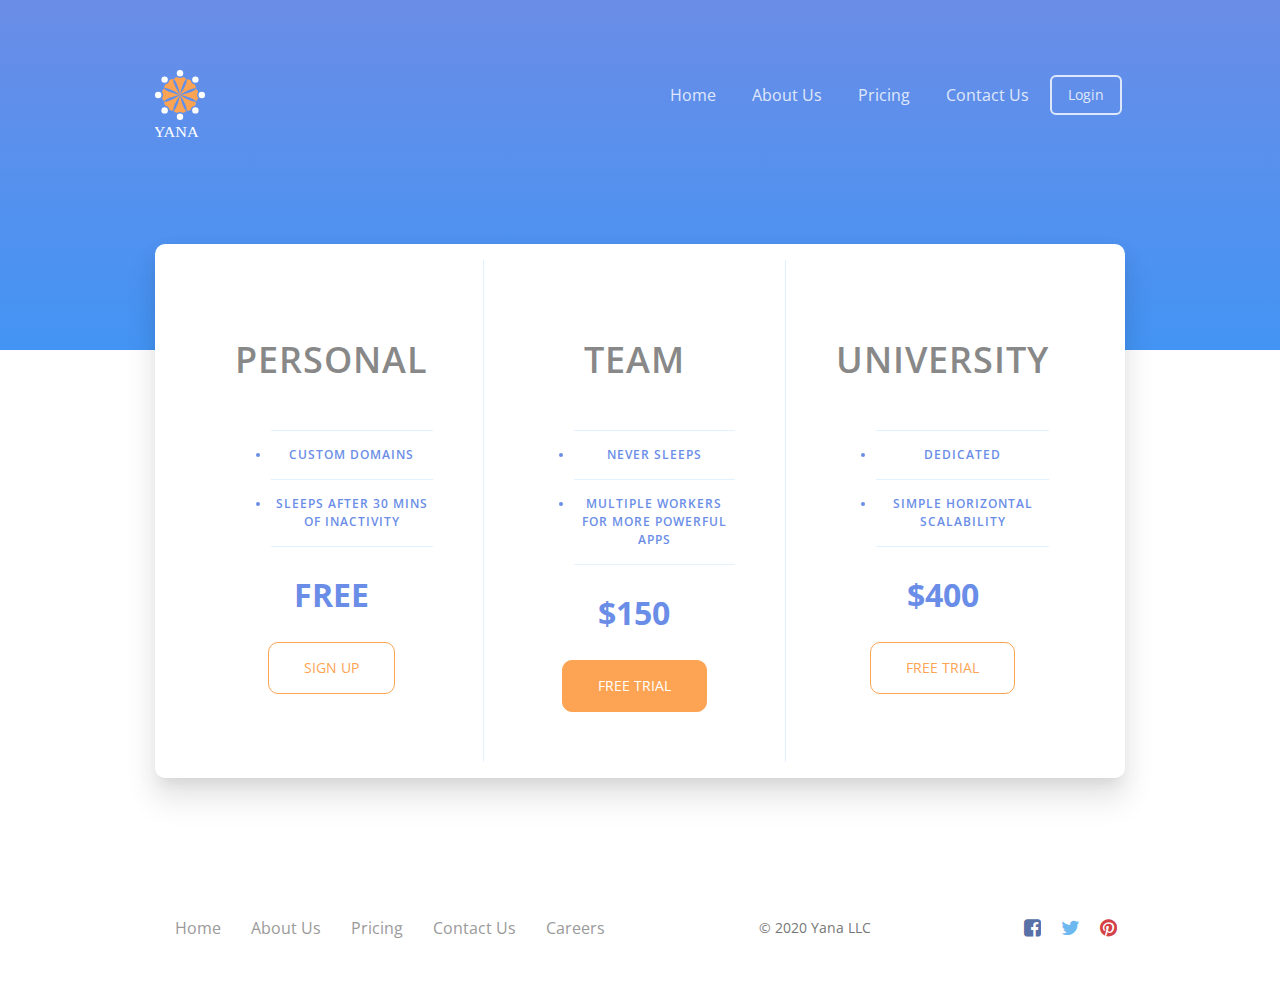
==== commit 0895cb42: "add footer" ====
--- a/pricing.html
+++ b/pricing.html
@@ -72,45 +72,91 @@
             </div>
         </nav>
         <div class="background">
-  <div class="container">
-    <div class="panel pricing-table">
+          <div class="container">
+            <div class="panel pricing-table">
 
-      <div class="pricing-plan">
-        <img src="https://s22.postimg.cc/8mv5gn7w1/paper-plane.png" alt="" class="pricing-img">
-        <h2 class="pricing-header">Personal</h2>
-        <ul class="pricing-features">
-          <li class="pricing-features-item">Custom domains</li>
-          <li class="pricing-features-item">Sleeps after 30 mins of inactivity</li>
-        </ul>
-        <span class="pricing-price">Free</span>
-        <a href="#/" class="pricing-button">Sign up</a>
+              <div class="pricing-plan">
+                <img src="https://s22.postimg.cc/8mv5gn7w1/paper-plane.png" alt="" class="pricing-img">
+                <h2 class="pricing-header">Personal</h2>
+                <ul class="pricing-features">
+                  <li class="pricing-features-item">Custom domains</li>
+                  <li class="pricing-features-item">Sleeps after 30 mins of inactivity</li>
+                </ul>
+                <span class="pricing-price">Free</span>
+                <a href="#/" class="pricing-button">Sign up</a>
+              </div>
+
+              <div class="pricing-plan">
+                <img src="https://s28.postimg.cc/ju5bnc3x9/plane.png" alt="" class="pricing-img">
+                <h2 class="pricing-header">Team</h2>
+                <ul class="pricing-features">
+                  <li class="pricing-features-item">Never sleeps</li>
+                  <li class="pricing-features-item">Multiple workers for more powerful apps</li>
+                </ul>
+                <span class="pricing-price">$150</span>
+                <a href="#/" class="pricing-button is-featured">Free trial</a>
+              </div>
+
+              <div class="pricing-plan">
+                <img src="https://s21.postimg.cc/tpm0cge4n/space-ship.png" alt="" class="pricing-img">
+                <h2 class="pricing-header">University</h2>
+                <ul class="pricing-features">
+                  <li class="pricing-features-item">Dedicated</li>
+                  <li class="pricing-features-item">Simple horizontal scalability</li>
+                </ul>
+                <span class="pricing-price">$400</span>
+                <a href="#/" class="pricing-button">Free trial</a>
+              </div>
+            </div>
+        </div>
       </div>
-
-      <div class="pricing-plan">
-        <img src="https://s28.postimg.cc/ju5bnc3x9/plane.png" alt="" class="pricing-img">
-        <h2 class="pricing-header">Team</h2>
-        <ul class="pricing-features">
-          <li class="pricing-features-item">Never sleeps</li>
-          <li class="pricing-features-item">Multiple workers for more powerful apps</li>
-        </ul>
-        <span class="pricing-price">$150</span>
-        <a href="#/" class="pricing-button is-featured">Free trial</a>
-      </div>
-
-      <div class="pricing-plan">
-        <img src="https://s21.postimg.cc/tpm0cge4n/space-ship.png" alt="" class="pricing-img">
-        <h2 class="pricing-header">University</h2>
-        <ul class="pricing-features">
-          <li class="pricing-features-item">Dedicated</li>
-          <li class="pricing-features-item">Simple horizontal scalability</li>
-        </ul>
-        <span class="pricing-price">$400</span>
-        <a href="#/" class="pricing-button">Free trial</a>
-      </div>
-
-    </div>
-  </div>
-</div>
+      <footer class="footer">
+          <div class="container">
+              <nav class="pull-left">
+                  <ul>
+                      <li>
+                          <a href="#">
+                          Home
+                          </a>
+                      </li>
+                      <li>
+                          <a href="#">
+                          About Us
+                          </a>
+                      </li>
+                      <li>
+                          <a href="#">
+                          Pricing
+                          </a>
+                      </li>
+                      <li>
+                          <a href="#">
+                          Contact Us
+                          </a>
+                      </li>
+                      <li>
+                          <a href="#">
+                          Careers
+                          </a>
+                      </li>
+                  </ul>
+              </nav>
+              <div class="social-area pull-right">
+                  <a class="btn btn-social btn-facebook btn-simple">
+                  <i class="fa fa-facebook-square"></i>
+                  </a>
+                  <a class="btn btn-social btn-twitter btn-simple">
+                  <i class="fa fa-twitter"></i>
+                  </a>
+                  <a class="btn btn-social btn-pinterest btn-simple">
+                  <i class="fa fa-pinterest"></i>
+                  </a>
+              </div>
+              <div class="copyright">
+                  &copy; 2020 Yana LLC
+              </div>
+          </div>
+      </footer>
     </body>
     <script src="assets/js/jquery-1.10.2.js" type="text/javascript"></script>
     <script src="assets/js/jquery-ui-1.10.4.custom.min.js" type="text/javascript"></script>
